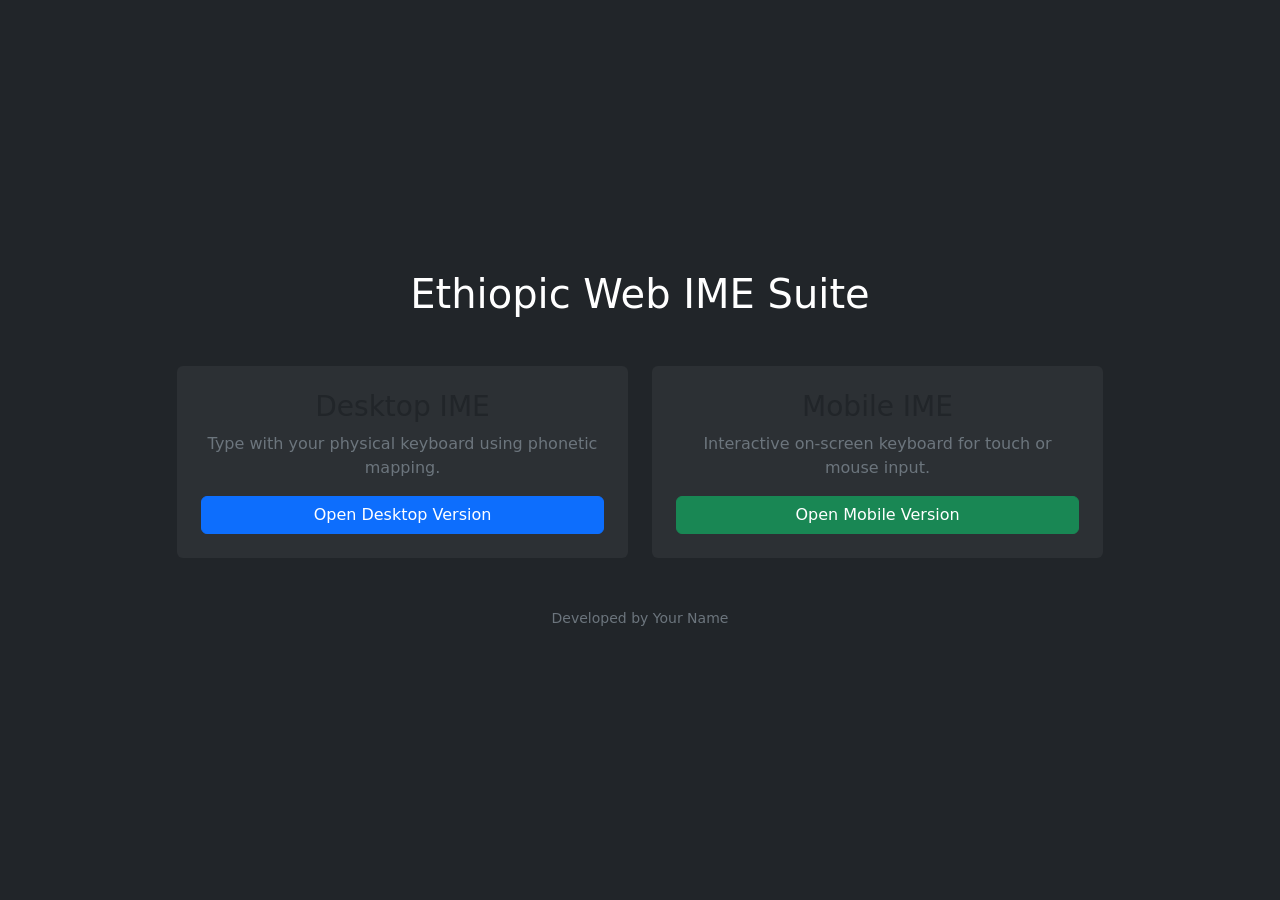
==== index.html @ 4e23fade "Initial commit: Add project structure, README, and landing page" ====
<!DOCTYPE html>
<html lang="en">
<head>
    <meta charset="UTF-8">
    <meta name="viewport" content="width=device-width, initial-scale=1.0">
    <title>Ethiopic Web IME Suite</title>
    <link rel="stylesheet" href="https://cdn.jsdelivr.net/npm/bootstrap@5.3.0/dist/css/bootstrap.min.css">
    <style>
        body {
            background-color: #212529;
            color: white;
            display: flex;
            align-items: center;
            justify-content: center;
            height: 100vh;
        }
        .card {
            background-color: #2c3034;
            border: none;
            transition: transform 0.2s;
        }
        .card:hover {
            transform: translateY(-5px);
        }
    </style>
</head>
<body>
    <div class="container text-center">
        <h1 class="mb-5">Ethiopic Web IME Suite</h1>
        <div class="row justify-content-center g-4">
            <div class="col-md-5">
                <div class="card p-4 h-100">
                    <h3>Desktop IME</h3>
                    <p class="text-secondary">Type with your physical keyboard using phonetic mapping.</p>
                    <a href="pc_keyboard/index.html" class="btn btn-primary mt-auto">Open Desktop Version</a>
                </div>
            </div>
            <div class="col-md-5">
                <div class="card p-4 h-100">
                    <h3>Mobile IME</h3>
                    <p class="text-secondary">Interactive on-screen keyboard for touch or mouse input.</p>
                    <a href="keyboard/index.html" class="btn btn-success mt-auto">Open Mobile Version</a>
                </div>
            </div>
        </div>
        <footer class="mt-5 text-secondary">
            <small>Developed by Your Name</small>
        </footer>
    </div>
</body>
</html>
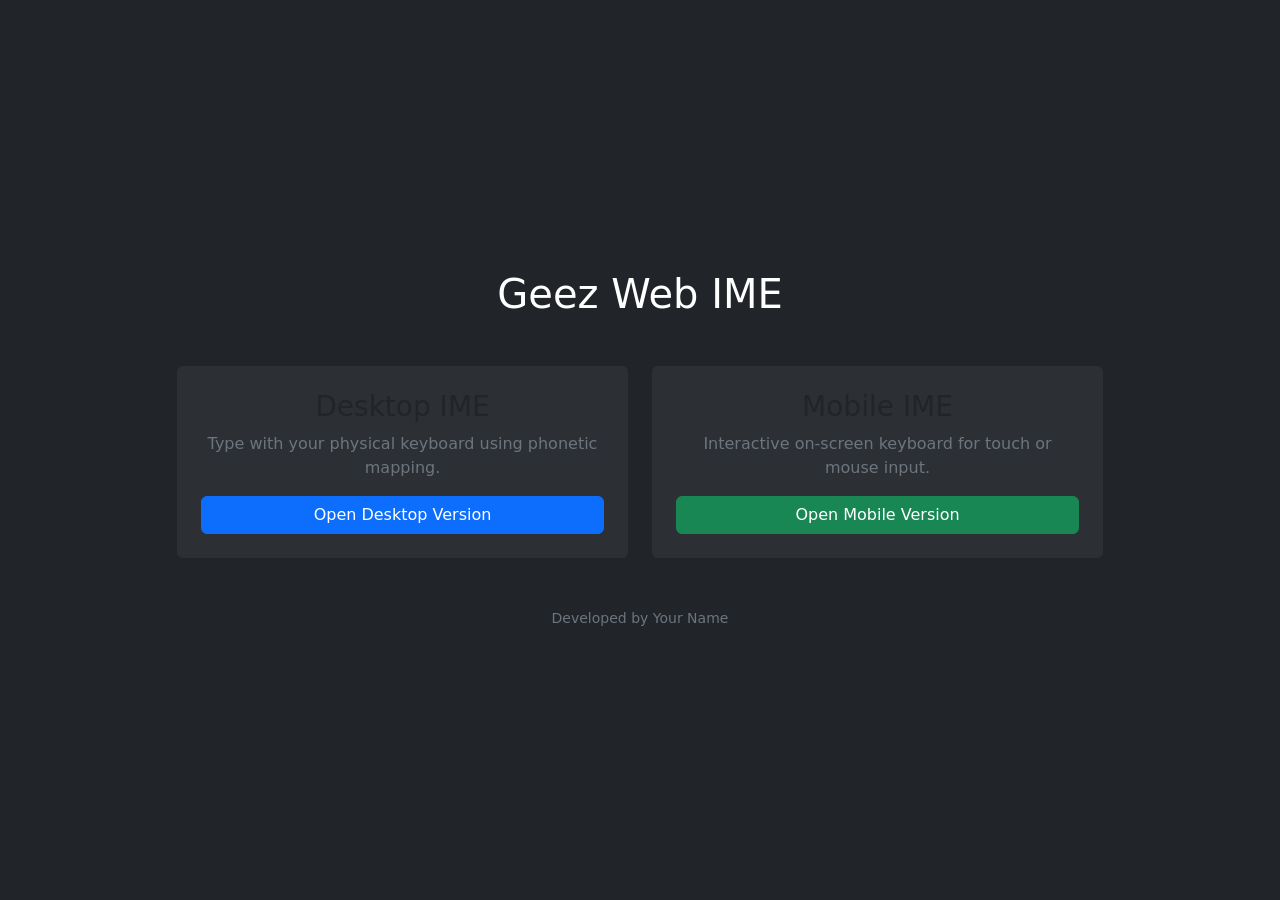
==== commit 53560720: "Branding: Refactor project title and description for consistency" ====
--- a/index.html
+++ b/index.html
@@ -1,51 +1,62 @@
-<!DOCTYPE html>
+<!doctype html>
 <html lang="en">
-<head>
-    <meta charset="UTF-8">
-    <meta name="viewport" content="width=device-width, initial-scale=1.0">
-    <title>Ethiopic Web IME Suite</title>
-    <link rel="stylesheet" href="https://cdn.jsdelivr.net/npm/bootstrap@5.3.0/dist/css/bootstrap.min.css">
+  <head>
+    <meta charset="UTF-8" />
+    <meta name="viewport" content="width=device-width, initial-scale=1.0" />
+    <title>Geez Web IME</title>
+    <link
+      rel="stylesheet"
+      href="https://cdn.jsdelivr.net/npm/bootstrap@5.3.0/dist/css/bootstrap.min.css"
+    />
     <style>
-        body {
-            background-color: #212529;
-            color: white;
-            display: flex;
-            align-items: center;
-            justify-content: center;
-            height: 100vh;
-        }
-        .card {
-            background-color: #2c3034;
-            border: none;
-            transition: transform 0.2s;
-        }
-        .card:hover {
-            transform: translateY(-5px);
-        }
+      body {
+        background-color: #212529;
+        color: white;
+        display: flex;
+        align-items: center;
+        justify-content: center;
+        height: 100vh;
+      }
+      .card {
+        background-color: #2c3034;
+        border: none;
+        transition: transform 0.2s;
+      }
+      .card:hover {
+        transform: translateY(-5px);
+      }
     </style>
-</head>
-<body>
+  </head>
+  <body>
     <div class="container text-center">
-        <h1 class="mb-5">Ethiopic Web IME Suite</h1>
-        <div class="row justify-content-center g-4">
-            <div class="col-md-5">
-                <div class="card p-4 h-100">
-                    <h3>Desktop IME</h3>
-                    <p class="text-secondary">Type with your physical keyboard using phonetic mapping.</p>
-                    <a href="pc_keyboard/index.html" class="btn btn-primary mt-auto">Open Desktop Version</a>
-                </div>
-            </div>
-            <div class="col-md-5">
-                <div class="card p-4 h-100">
-                    <h3>Mobile IME</h3>
-                    <p class="text-secondary">Interactive on-screen keyboard for touch or mouse input.</p>
-                    <a href="keyboard/index.html" class="btn btn-success mt-auto">Open Mobile Version</a>
-                </div>
-            </div>
+      <h1 class="mb-5">Geez Web IME</h1>
+      <div class="row justify-content-center g-4">
+        <div class="col-md-5">
+          <div class="card p-4 h-100">
+            <h3>Desktop IME</h3>
+            <p class="text-secondary">
+              Type with your physical keyboard using phonetic mapping.
+            </p>
+            <a href="desktop_ime/index.html" class="btn btn-primary mt-auto"
+              >Open Desktop Version</a
+            >
+          </div>
         </div>
-        <footer class="mt-5 text-secondary">
-            <small>Developed by Your Name</small>
-        </footer>
+        <div class="col-md-5">
+          <div class="card p-4 h-100">
+            <h3>Mobile IME</h3>
+            <p class="text-secondary">
+              Interactive on-screen keyboard for touch or mouse input.
+            </p>
+            <a href="mobile_ime/index.html" class="btn btn-success mt-auto"
+              >Open Mobile Version</a
+            >
+          </div>
+        </div>
+      </div>
+      <footer class="mt-5 text-secondary">
+        <small>Developed by Your Name</small>
+      </footer>
     </div>
-</body>
+  </body>
 </html>
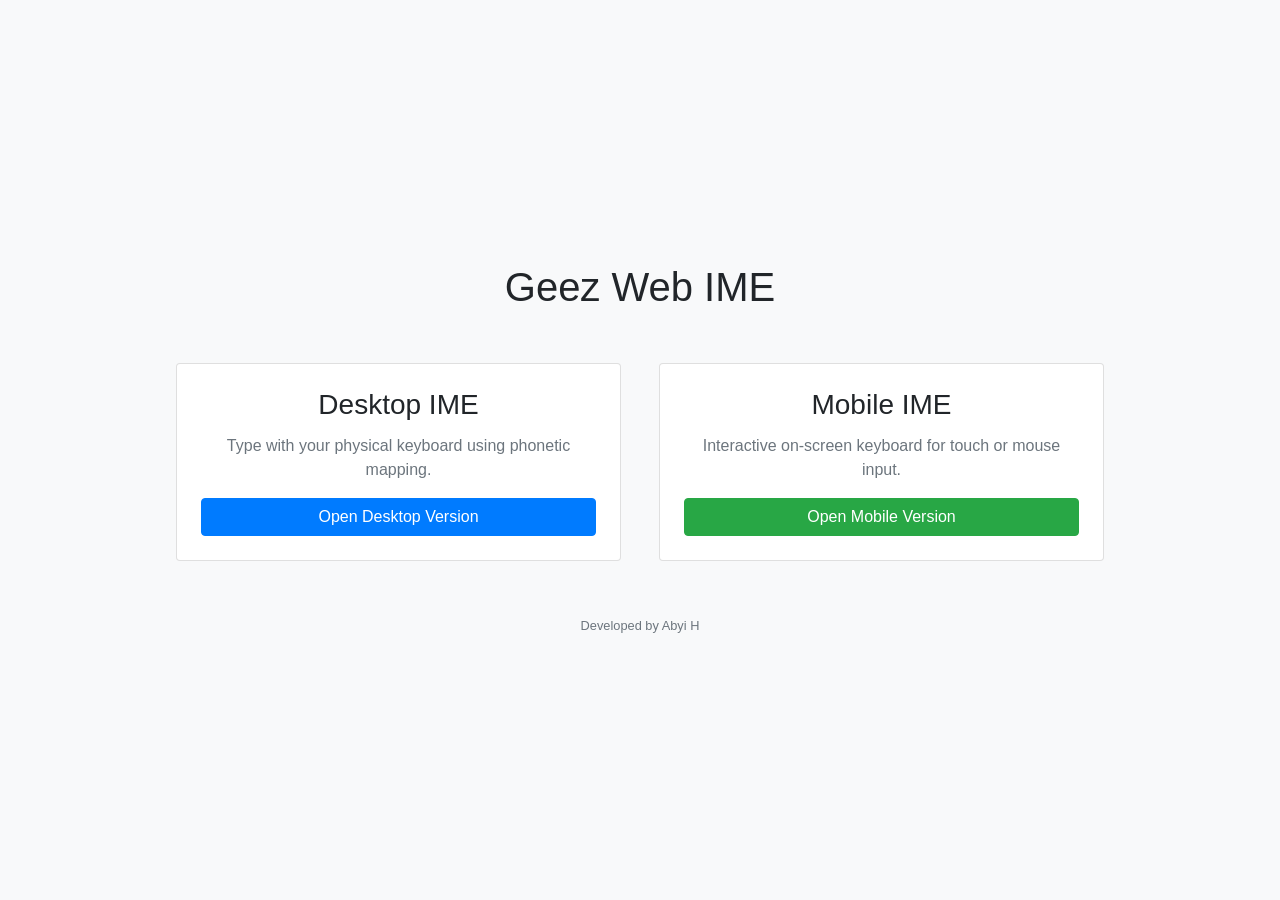
==== commit 3c920514: "fix:spacing-between-cards-on-mobile-view-on-index-page" ====
--- a/index.html
+++ b/index.html
@@ -4,58 +4,49 @@
     <meta charset="UTF-8" />
     <meta name="viewport" content="width=device-width, initial-scale=1.0" />
     <title>Geez Web IME</title>
-    <link
-      rel="stylesheet"
-      href="https://cdn.jsdelivr.net/npm/bootstrap@5.3.0/dist/css/bootstrap.min.css"
-    />
+    <link rel="stylesheet" href="desktop_ime/assets/css/bootstrap.min.css" />
     <style>
       body {
-        background-color: #212529;
-        color: white;
         display: flex;
         align-items: center;
         justify-content: center;
         height: 100vh;
       }
-      .card {
-        background-color: #2c3034;
-        border: none;
-        transition: transform 0.2s;
-      }
-      .card:hover {
-        transform: translateY(-5px);
-      }
     </style>
   </head>
-  <body>
-    <div class="container text-center">
+  <body class="bg-light">
+    <div class="container text-center py-5">
       <h1 class="mb-5">Geez Web IME</h1>
-      <div class="row justify-content-center g-4">
-        <div class="col-md-5">
-          <div class="card p-4 h-100">
-            <h3>Desktop IME</h3>
-            <p class="text-secondary">
-              Type with your physical keyboard using phonetic mapping.
-            </p>
-            <a href="desktop_ime/index.html" class="btn btn-primary mt-auto"
-              >Open Desktop Version</a
-            >
+      <div class="row justify-content-center">
+        <div class="col-md-5 m-1">
+          <div class="card h-100 shadow-sm">
+            <div class="card-body d-flex flex-column p-4">
+              <h3 class="card-title">Desktop IME</h3>
+              <p class="card-text text-secondary">
+                Type with your physical keyboard using phonetic mapping.
+              </p>
+              <a href="desktop_ime/index.html" class="btn btn-primary mt-auto"
+                >Open Desktop Version</a
+              >
+            </div>
           </div>
         </div>
-        <div class="col-md-5">
-          <div class="card p-4 h-100">
-            <h3>Mobile IME</h3>
-            <p class="text-secondary">
-              Interactive on-screen keyboard for touch or mouse input.
-            </p>
-            <a href="mobile_ime/index.html" class="btn btn-success mt-auto"
-              >Open Mobile Version</a
-            >
+        <div class="col-md-5 m-1">
+          <div class="card h-100 shadow-sm">
+            <div class="card-body d-flex flex-column p-4">
+              <h3 class="card-title">Mobile IME</h3>
+              <p class="card-text text-secondary">
+                Interactive on-screen keyboard for touch or mouse input.
+              </p>
+              <a href="mobile_ime/index.html" class="btn btn-success mt-auto"
+                >Open Mobile Version</a
+              >
+            </div>
           </div>
         </div>
       </div>
       <footer class="mt-5 text-secondary">
-        <small>Developed by Your Name</small>
+        <small>Developed by Abyi H</small>
       </footer>
     </div>
   </body>
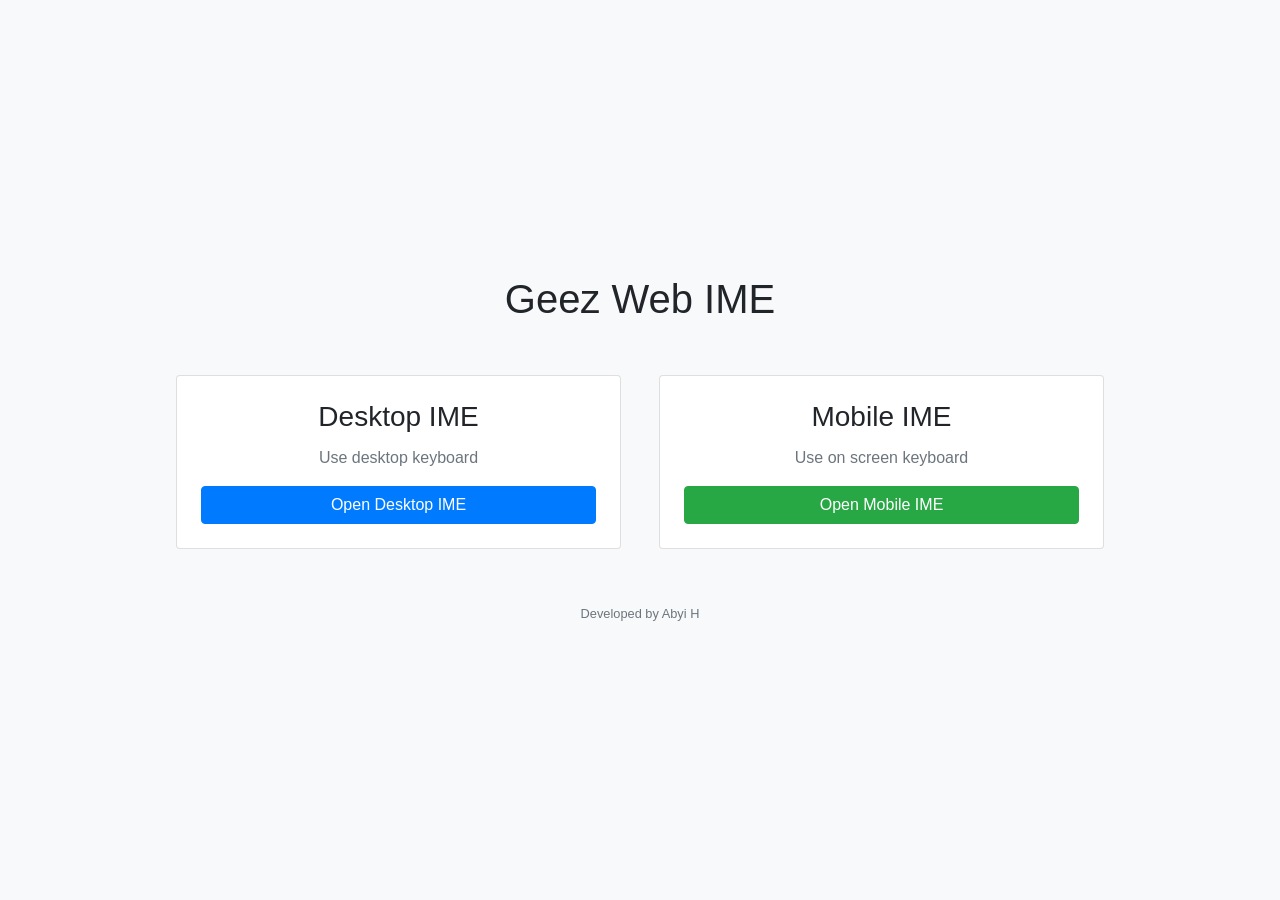
==== commit 15ae35fb: "fix:readme-remove-license" ====
--- a/index.html
+++ b/index.html
@@ -23,10 +23,10 @@
             <div class="card-body d-flex flex-column p-4">
               <h3 class="card-title">Desktop IME</h3>
               <p class="card-text text-secondary">
-                Type with your physical keyboard using phonetic mapping.
+                Use desktop keyboard
               </p>
               <a href="desktop_ime/index.html" class="btn btn-primary mt-auto"
-                >Open Desktop Version</a
+                >Open Desktop IME</a
               >
             </div>
           </div>
@@ -36,10 +36,10 @@
             <div class="card-body d-flex flex-column p-4">
               <h3 class="card-title">Mobile IME</h3>
               <p class="card-text text-secondary">
-                Interactive on-screen keyboard for touch or mouse input.
+                Use on screen keyboard
               </p>
               <a href="mobile_ime/index.html" class="btn btn-success mt-auto"
-                >Open Mobile Version</a
+                >Open Mobile IME</a
               >
             </div>
           </div>
